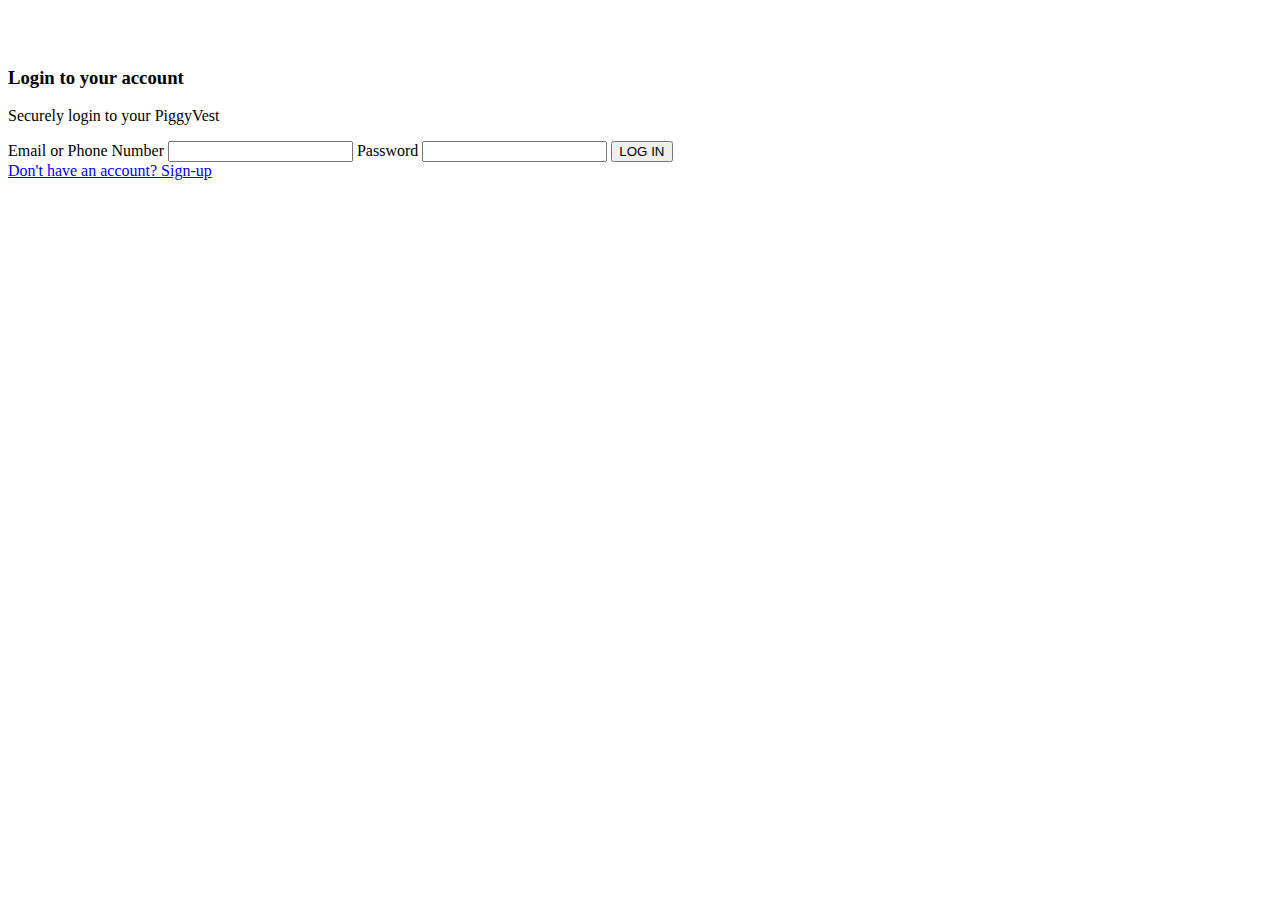
==== index.html @ 6b49640a "index.html moved" ====
<!DOCTYPE html>
<html lang="en">
<head>
    <meta charset="UTF-8">
    <meta http-equiv="X-UA-Compatible" content="IE=edge">
    <meta name="viewport" content="width=device-width, initial-scale=1.0">
    <title>PiggyVest | Dashboard</title>
    <link rel="stylesheet" href="login.css">
</head>
<body>
    <div class="ctn">
        <header>
            <img src="../images/logo.svg" alt="logo.png">
        </header>
        <div class="formBox">
            <div class="text">
                <h3>Login to your account</h3>
                <p>
                    Securely login to your PiggyVest
                </p>
            </div>
            
            <form>
               <label for="Email">Email or Phone Number</label>
               <input type="text">
               <label for="password">Password</label>
               <input type="password">
               <button>LOG IN</button>
            </form>
        </div>
        <div class="link">
            <a href="../sign-up/sign-up.html">Don't have an account? Sign-up</a>
        </div>
    </div>
</body>
</html>
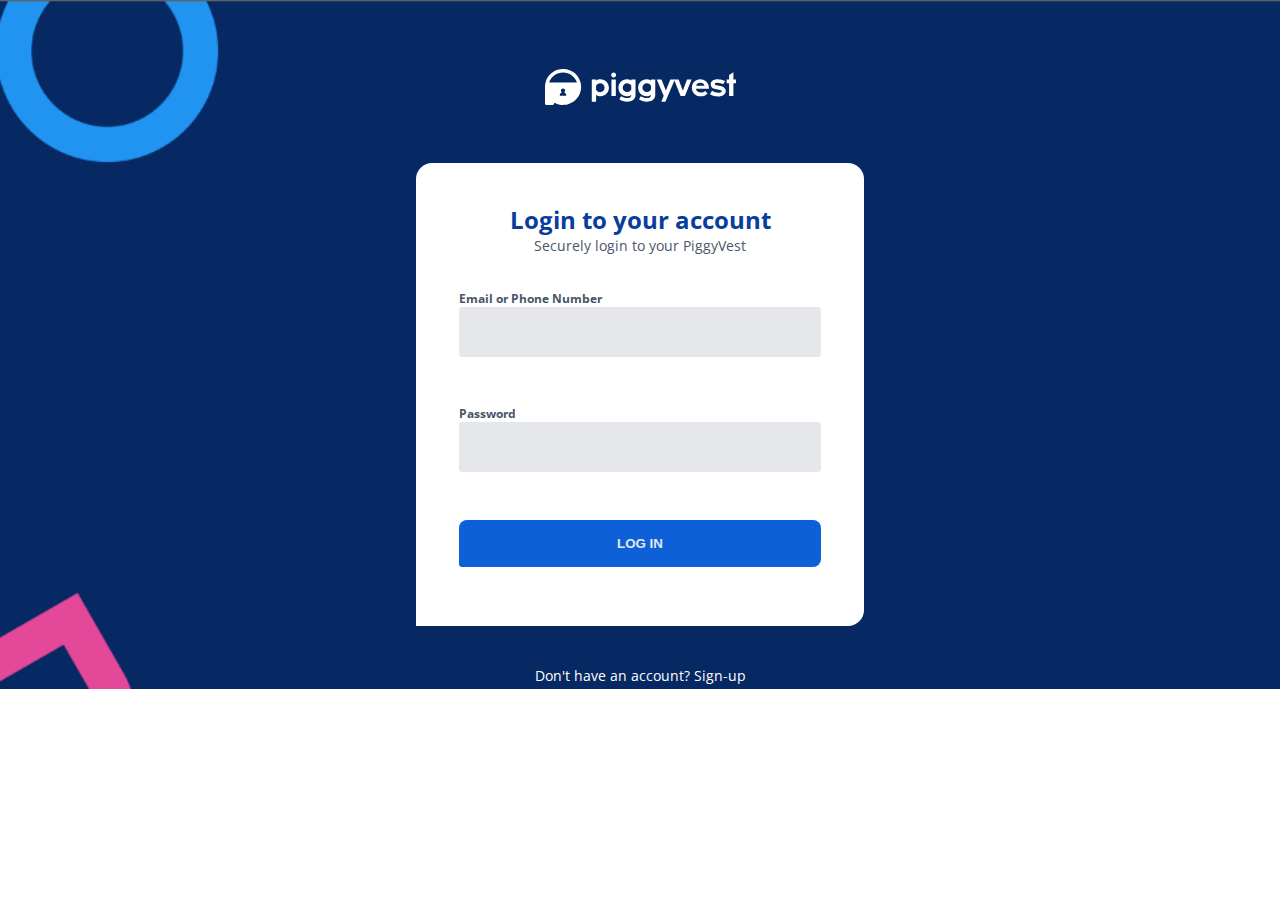
==== commit 92de71e3: "css linked" ====
--- a/index.html
+++ b/index.html
@@ -5,7 +5,7 @@
     <meta http-equiv="X-UA-Compatible" content="IE=edge">
     <meta name="viewport" content="width=device-width, initial-scale=1.0">
     <title>PiggyVest | Dashboard</title>
-    <link rel="stylesheet" href="login.css">
+    <link rel="stylesheet" href="./login/login.css">
 </head>
 <body>
     <div class="ctn">
--- a/login/login.css
+++ b/login/login.css
@@ -0,0 +1,85 @@
+@import url('https://fonts.googleapis.com/css2?family=Open+Sans&display=swap');
+*{
+    margin: 0;
+    padding: 0;
+    box-sizing: border-box;
+}
+body{
+    background-image: url(../images/piggyvestLoginBg.png);
+    background-repeat: no-repeat;
+    background-size: cover;
+    height: 39.05rem;
+    font-family: 'Open Sans', sans-serif;
+}
+.ctn{
+    display: flex;
+    justify-content: center;
+    flex-direction: column;
+    align-items: center;
+    margin: 4rem 0;
+}
+form{
+    display: flex;
+    justify-content: center;
+    flex-direction: column;
+    margin: 1.2rem;
+}
+.formBox{
+    margin-top: 3rem;
+    background-color: white;
+    padding: 1.5rem;
+    width: 28rem;
+    border-radius: 1rem 1rem 1rem 0rem;
+}
+.text{
+    display: flex;
+    justify-content: center;
+    flex-direction: column;
+    align-items: center;
+    margin: 1rem;
+}
+header{
+    margin: 0.3rem 0;
+}
+ .text h3{
+     color: #083e9e;
+     font-size: 1.5rem;
+}
+.text p{
+    color: #4a5568;
+    font-size: 0.875rem;
+}
+form input{
+    margin-bottom: 2rem;
+}
+form button{
+    margin-top: 1rem;
+    margin-bottom: 1rem;
+}
+input{
+    padding: 1.1rem;
+    background-color: rgb(229 231 235);
+    border: none;
+    border-radius: 0.2rem;
+}
+button{
+    padding: 1rem;
+    background-color: #0d60d8;
+    color: #e2e8f0;
+    border: none;
+    border-radius: 0.5rem 0.5rem 0.5rem 0.2rem;
+    font-weight: bold;
+}
+label{
+    margin-top: 1rem;
+    color: #4a5568;
+    font-size: 0.75rem;
+    font-weight: bold;
+}
+a{
+    display: flex;
+    color: white;
+    margin-top: 2.5rem;
+    text-decoration: none;
+    font-size: .900rem;
+}